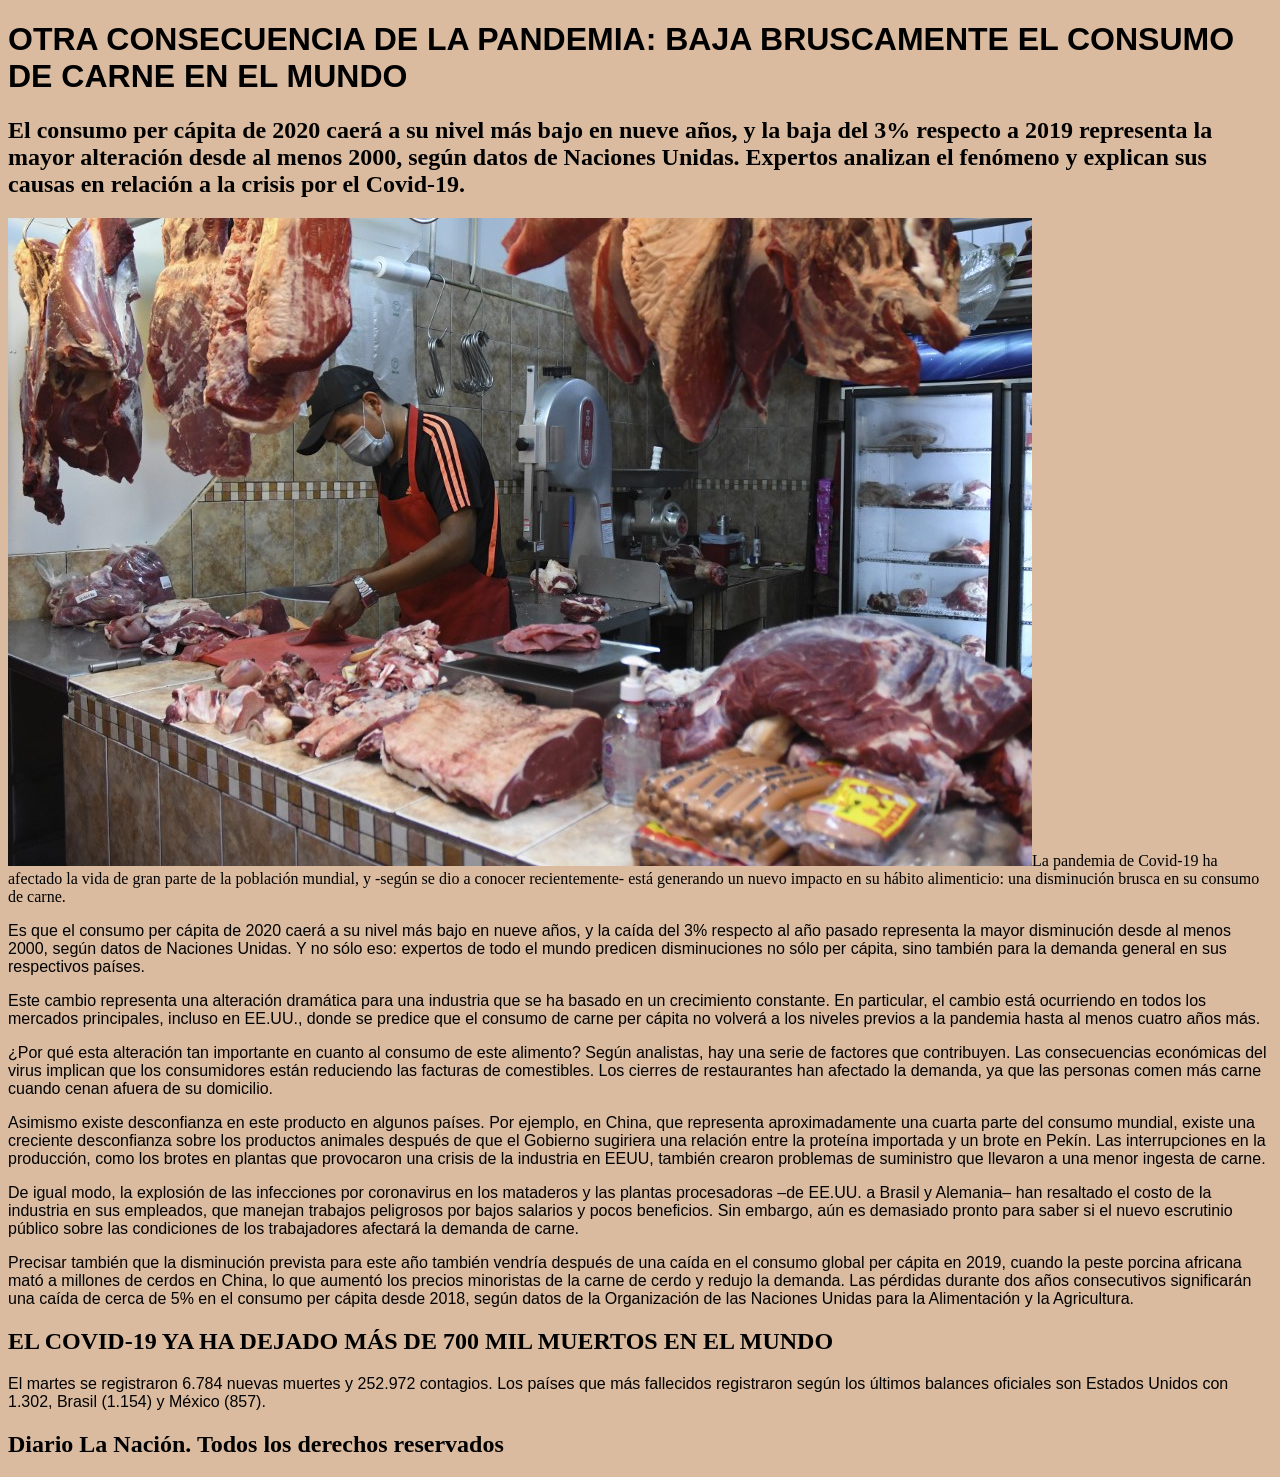
==== Sistema_de_interfaz/index.html @ 74751b89 "avance" ====
<!DOCTYPE html>
<html lang="en">
<head>
    <title> OTRA CONSECUENCIA DE LA PANDEMIA: BAJA BRUSCAMENTE EL CONSUMO DE CARNE EN EL MUNDO</title>
    <meta charset="UTF-8">
    <link rel="stylesheet" href="estilo.css">
</head>
<body>
    <header>
        <h1>OTRA CONSECUENCIA DE LA PANDEMIA: BAJA BRUSCAMENTE EL CONSUMO DE CARNE EN EL MUNDO</h1>
    </header>
    <nav>
    <div class="h1">
    <main>
        <div>
        <section>
            <article>
                <h2>El consumo per cápita de 2020 caerá a su nivel más bajo en nueve años, y la baja del 3% respecto a 2019 representa la mayor alteración desde al menos 2000, según datos de Naciones Unidas. Expertos analizan el fenómeno y explican sus causas en relación a la crisis por el Covid-19.</h2>
                </section>
                <section>                           
                <img src="./IMG/carnicero.jpg"
                <p>La pandemia de Covid-19 ha afectado la vida de gran parte de la población mundial, y -según se dio a conocer recientemente- está generando un nuevo impacto en su hábito alimenticio: una disminución brusca en su consumo de carne.</p>
                <p>Es que el consumo per cápita de 2020 caerá a su nivel más bajo en nueve años, y la caída del 3% respecto al año pasado representa la mayor disminución desde al menos 2000, según datos de Naciones Unidas. Y no sólo eso: expertos de todo el mundo predicen disminuciones no sólo per cápita, sino también para la demanda general en sus respectivos países.</p>
                <p>Este cambio representa una alteración dramática para una industria que se ha basado en un crecimiento constante. En particular, el cambio está ocurriendo en todos los mercados principales, incluso en EE.UU., donde se predice que el consumo de carne per cápita no volverá a los niveles previos a la pandemia hasta al menos cuatro años más.</p>
                <p>¿Por qué esta alteración tan importante en cuanto al consumo de este alimento? Según analistas, hay una serie de factores que contribuyen. Las consecuencias económicas del virus implican que los consumidores están reduciendo las facturas de comestibles. Los cierres de restaurantes han afectado la demanda, ya que las personas comen más carne cuando cenan afuera de su domicilio.</p>
                <p>Asimismo existe desconfianza en este producto en algunos países. Por ejemplo, en China, que representa aproximadamente una cuarta parte del consumo mundial, existe una creciente desconfianza sobre los productos animales después de que el Gobierno sugiriera una relación entre la proteína importada y un brote en Pekín. Las interrupciones en la producción, como los brotes en plantas que provocaron una crisis de la industria en EEUU, también crearon problemas de suministro que llevaron a una menor ingesta de carne.</p>
                <p>De igual modo, la explosión de las infecciones por coronavirus en los mataderos y las plantas procesadoras –de EE.UU. a Brasil y Alemania– han resaltado el costo de la industria en sus empleados, que manejan trabajos peligrosos por bajos salarios y pocos beneficios. Sin embargo, aún es demasiado pronto para saber si el nuevo escrutinio público sobre las condiciones de los trabajadores afectará la demanda de carne.</p>
                <p>Precisar también que la disminución prevista para este año también vendría después de una caída en el consumo global per cápita en 2019, cuando la peste porcina africana mató a millones de cerdos en China, lo que aumentó los precios minoristas de la carne de cerdo y redujo la demanda. Las pérdidas durante dos años consecutivos significarán una caída de cerca de 5% en el consumo per cápita desde 2018, según datos de la Organización de las Naciones Unidas para la Alimentación y la Agricultura.</p>
                </section>
            </section>
        </div>
            </article>
        <aside>
            <h2>EL COVID-19 YA HA DEJADO MÁS DE 700 MIL MUERTOS EN EL MUNDO</h2>
            <p>El martes se registraron 6.784 nuevas muertes y 252.972 contagios. Los países que más fallecidos registraron según los últimos balances oficiales son Estados Unidos con 1.302, Brasil (1.154) y México (857).</p>
        </aside>
        <div class="clear"></div>
        <section>
    </main>
    <footer>
        <h2> Diario La Nación. Todos los derechos reservados</h2>
    </footer>
    </div>
    
</body>
</html>
---- Sistema_de_interfaz/estilo.css ----
body{
    background-color: rgb(218, 187, 159);
}

h1{
    color: black;
    font-family: Arial, Helvetica, sans-serif;
    font: size 28px;
}

p{
    color: black;
    font-family: Arial, Helvetica, sans-serif;
    font-size: 16px;
}
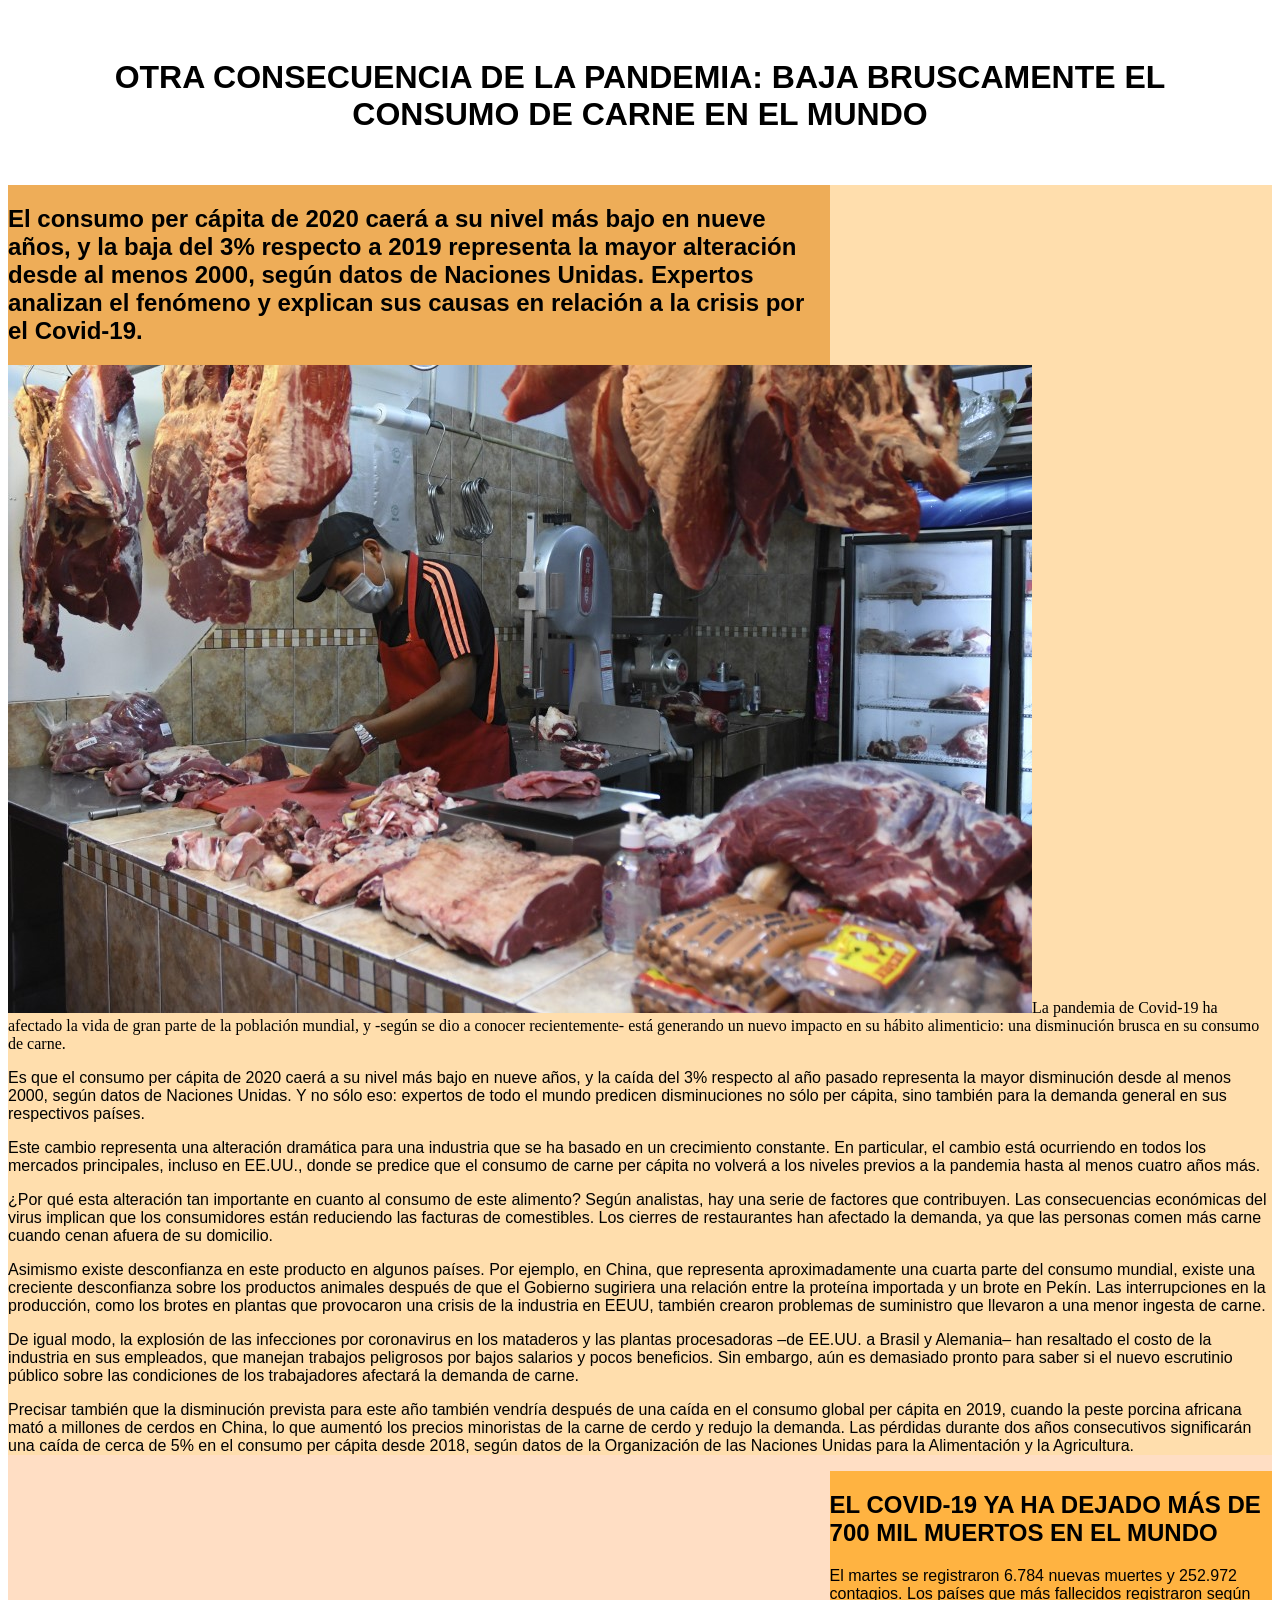
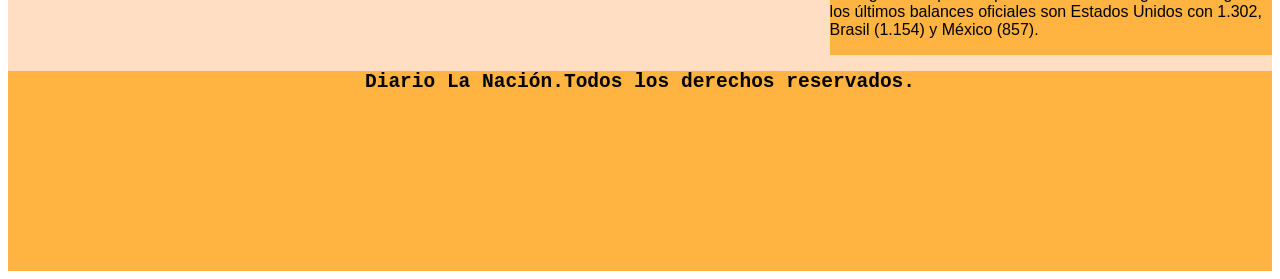
==== commit 828d6d6c: "avance" ====
--- a/Sistema_de_interfaz/index.html
+++ b/Sistema_de_interfaz/index.html
@@ -38,7 +38,7 @@
         <section>
     </main>
     <footer>
-        <h2> Diario La Nación. Todos los derechos reservados</h2>
+        <h2> Diario La Nación.Todos los derechos reservados.</h2>
     </footer>
     </div>
     
--- a/Sistema_de_interfaz/estilo.css
+++ b/Sistema_de_interfaz/estilo.css
@@ -1,17 +1,56 @@
-body{
-    background-color: rgb(218, 187, 159);
+header{
+    background-color: rgb(255, 255, 255);
+    padding: 30px;
+    text-align: center;
+    font-family: Arial, Helvetica, sans-serif;
+    font-size: 30 px;
+    color: rgb(0, 0, 0);
 }
 
-h1{
-    color: black;
-    font-family: Arial, Helvetica, sans-serif;
-    font: size 28px;
+section{
+    background-color: rgb(255, 222, 173);
 }
 
 p{
     color: black;
+    font-size: 23 px;
     font-family: Arial, Helvetica, sans-serif;
-    font-size: 16px;
 }
 
 
+nav{
+    background-color: rgb(255, 222, 196);
+    color: black;
+    text-align:left;
+}
+
+
+.clear{
+    clear: both;
+}
+
+
+article{
+    background-color: rgb(238, 173, 88);
+    font-family: Arial, Helvetica, sans-serif;
+    width: 65%;
+    float: left;
+}
+
+
+aside{
+    background-color: rgb(255, 179, 65);
+    font-family: Arial, Helvetica, sans-serif;
+    width: 35%;
+    float: right;
+    height: 100%;
+}
+
+
+footer{
+    background-color: rgb(255, 179, 64);
+    height: 200px;
+    text-align: center;
+    color: black;
+    font-family: monospace;
+}
